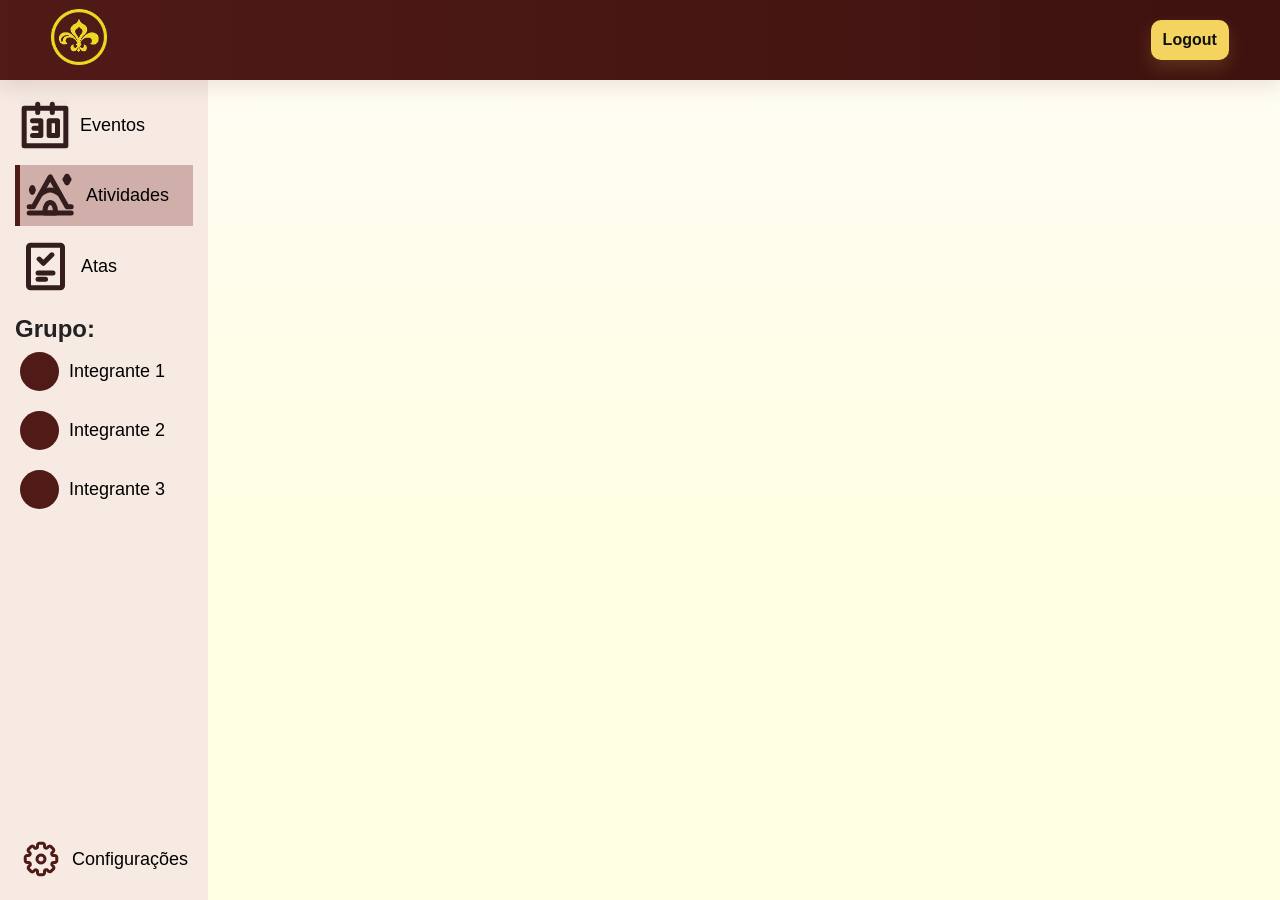
==== public/activities.html @ aef76cf9 "Criar a página de atividades e atas (WIP)" ====
<!DOCTYPE html>
<html lang="pt-br">
<head>
    <meta charset="UTF-8" />
    <meta name="viewport" content="width=device-width, initial-scale=1.0"/>
    <title>Página do Usuário - G.E. Cristo-Rei</title>
    <link rel="stylesheet" href="css/style.css"/>
    <link rel="stylesheet" href="css/user_page.css" />
</head>
<body>
    <header class="barra-navegacao">
        <a href="index.html">
            <img src="img/logo.png" alt="Logotipo G.E. Cristo-Rei">
        </a>
        <div class="botao-login">
            <a href="#" onclick="logout()">Logout</a>
        </div>
    </header>

    <div class="page-content">
        <div class="sidebar">
            <div class="sidebar-content">
                <div class="sidebar-split">
                    <ul class="sidebar-items">
                        <a href="events.html">
                            <li class="sidebar-tab">
                                <img src="/public/img/calendar.svg" alt="Eventos"><span class="sidebar-tab-label">Eventos</span>
                            </li>
                        </a>
                        <a href="activities.html">
                            <li class="sidebar-tab selected-tab">
                                <img src="/public/img/camp.svg" alt="Atividades"><span class="sidebar-tab-label">Atividades</span>
                            </li>
                        </a>
                        <a href="atas.html">
                            <li class="sidebar-tab">
                                <img src="/public/img/document.svg" alt="Atas"><span class="sidebar-tab-label">Atas</span>
                            </li>
                        </a>
                    </ul>
                </div>
                
                <div class="sidebar-split">
                    <h2 class="sidebar-split-title">Grupo:</h2>
                    <ul class="sidebar-items">
                        <a href="#">
                            <li class="sidebar-item">
                                <img src="/public/img/profile-placholder.svg" alt="Perfil"><span>Integrante 1</span>
                            </li>
                        </a>
                        <a href="#">
                            <li class="sidebar-item">
                                <img src="/public/img/profile-placholder.svg" alt="Perfil"><span>Integrante 2</span>
                            </li>
                        </a>
                        <a href="#">
                            <li class="sidebar-item">
                                <img src="/public/img/profile-placholder.svg" alt="Perfil"><span>Integrante 3</span>
                            </li>
                        </a>
                    </ul>
                </div>
                
                <a href="#" style="margin-top: auto;">
                    <div class="settings-button">
                        <img src="/public/img/Setting.png" alt="Settings"><span>Configurações</span>
                    </div>
                </a>
            </div>
        </div>
    
        <main class="main-content">
            
        </main>
    </div>

    <script>
        function logout() {
            window.location.href = 'index.html';
        }
    </script>
</body>
</html>
---- public/css/style.css ----
:root {
  --navbar-height: 80px;
}

/* Reset simples */
* { box-sizing: border-box; margin: 0; padding: 0; }
html, body { height: 100%; }

/* Tipografia e fundo */
body{
  font-family: "Segoe UI", Roboto, Arial, Helvetica, sans-serif;
  background: linear-gradient(180deg,#fffdf5 0%, #FFFFE3 60%);
  color: #222;
  -webkit-font-smoothing:antialiased;
  -moz-osx-font-smoothing:grayscale;
  line-height: 1.45;
}

/* --- Cabeçalho / Navegação --- */
.barra-navegacao{
  height: var(--navbar-height);
  display: flex;
  align-items: center;
  justify-content: space-between;
  gap: 8px;
  padding: 14px 4%;
  background: linear-gradient(90deg,#501A17 0%, #3e120f 100%);
  box-shadow: 0 6px 20px rgba(80,26,23,0.12);
  position: sticky;
  top: 0;
  z-index: 40;
}
.barra-navegacao img{
  height: 56px;
  width: auto;
  object-fit: contain;
}

/* Menu toggle (hidden) */
.menu-toggle {
  display: none;
}

/* Menu lateral para mobile */
.menu-lateral {
  position: fixed;
  top: 0;
  right: -300px;
  width: 280px;
  height: 100vh;
  background: linear-gradient(180deg,#501A17 0%, #3e120f 100%);
  box-shadow: -4px 0 20px rgba(0,0,0,0.3);
  z-index: 50;
  transition: right 0.3s ease;
  padding: 80px 20px 20px;
  display: flex;
  flex-direction: column;
  gap: 20px;
}
.menu-lateral.open {
  right: 0;
}
.menu-lateral .close-btn {
  position: absolute;
  top: 20px;
  right: 20px;
  background: none;
  border: none;
  color: #fff;
  font-size: 24px;
  cursor: pointer;
}

/* Links no menu lateral */
.menu-lateral .link-navegacao {
  color: #fff;
  text-decoration: none;
  padding: 12px 16px;
  border-radius: 8px;
  font-weight: 600;
  transition: background .15s, transform .12s;
  text-align: center;
}
.menu-lateral .link-navegacao:hover {
  background: rgba(255,255,255,0.1);
  transform: translateY(-2px);
}
.menu-lateral .botao-login a {
  display: block;
  background: #F4D35E;
  padding: 12px 16px;
  border-radius: 10px;
  color: #111;
  font-weight: 700;
  text-decoration: none;
  box-shadow: 0 8px 18px rgba(244,211,94,0.16);
  text-align: center;
}

/* Desktop navigation */
.links-navegacao {
  display:flex;
  gap:8px;
  align-items:center;
  margin-left: auto;
  margin-right: 8px;
}

/* estilo dos links da navbar */
.link-navegacao{
  color: #fff;
  text-decoration: none;
  padding: 8px 12px;
  border-radius: 8px;
  font-weight: 600;
  transition: background .15s, transform .12s;
}
.link-navegacao:hover{ background: rgba(255,255,255,0.06); transform: translateY(-2px); }

/* botão de login */
.botao-login a{
  display:inline-block;
  background: #F4D35E;
  padding: 8px 12px;
  border-radius: 10px;
  color: #111;
  font-weight: 700;
  text-decoration: none;
  box-shadow: 0 8px 18px rgba(244,211,94,0.16);
}

/* --- Seção principal --- */

.secao-principal{
  width: 100%;
  display: flex;
  gap: clamp(18px, 4vw, 56px);
  align-items: center;
  padding: clamp(20px, 3.5vw, 48px) clamp(4%, 6vw, 8%);
  margin-top: clamp(28px, 6vh, 72px);
  box-sizing: border-box;
}
.conteudo-principal{
  flex: 1 1 56%;
  background: linear-gradient(180deg, rgba(255,255,255,0.98), rgba(255,255,255,0.92));
  padding: clamp(18px,2.8vw,32px);
  border-radius: 12px;
  box-shadow: 0 12px 28px rgba(0,0,0,0.06);
  align-self: center;
}
.conteudo-principal h1{
  font-size: clamp(20px, 3.4vw, 34px);
  color: #2b2b2b;
  margin-bottom: 8px;
  line-height: 1.06;
  font-weight: 800;
}
.conteudo-principal h2{
  font-size: clamp(14px, 1.6vw, 18px);
  color: #444;
  margin-bottom: 14px;
  font-weight: 500;
}

/* linha de botões */
.linha-botoes{ display:flex; gap:12px; margin-top:8px; }
.botao-primario{
  background:#ff6a1a;
  color:#fff;
  padding:10px 16px;
  border-radius:10px;
  text-decoration:none;
  font-weight:800;
  box-shadow: 0 10px 22px rgba(255,72,0,0.12);
}
.botao-primario:hover{ transform: translateY(-2px); }
.botao-secundario{
  background:transparent;
  color:#501A17;
  padding:10px 16px;
  border-radius:10px;
  text-decoration:none;
  border:2px solid rgba(80,26,23,0.08);
  font-weight:700;
}

/* imagem ao lado d */
.imagem-principal{
  flex: 0 0 36%;
  display:flex;
  justify-content:center;
  align-items:center;
  margin-top: 0; /* removido extra para alinhamento */
  align-self: center;
}
.imagem-principal img{
  width:100%;
  max-width: 420px;
  border-radius: 12px;
 
  display:block;
}

/* divisória visual */
.divisoria{
  background: #501A17;
  height: clamp(40px, 6vh, 64px);
  border-radius: 6px;
}

/* --- Seção carrossel --- */
.secao-carrossel{
  display:flex;
  gap: clamp(20px, 4.5vw, 72px);
  align-items: stretch;
  padding: clamp(18px, 3.5vw, 48px) clamp(4%, 6vw, 8%);
  width: 100%;
  box-sizing: border-box;
}

/* carrossel container */
.carrossel{
  position: relative;
  flex: 1 1 clamp(320px, 58%, 70%);
  min-width: 280px;
  overflow: hidden;
  border-radius: 14px;
  background: linear-gradient(180deg,#ffffff,#fbf9f5);
  box-shadow: 0 14px 36px rgba(0,0,0,0.14);
}

/* faixa (track) */
.faixa-carrossel{
  display:flex;
  transition: transform .45s cubic-bezier(.2,.8,.2,1);
  will-change: transform;
}
/* cada slide ocupa 100% */
.faixa-carrossel img{
  flex: 0 0 100%;
  width: 100%;
  height: clamp(260px, 36vh, 520px);
  object-fit: cover;
  display:block;
}

/* botões anteriores/próximo posicionados */
.anterior, .proximo{
  position: absolute;
  top: 50%;
  transform: translateY(-50%);
  background: rgba(0,0,0,0.55);
  color: #fff;
  border: none;
  width: 44px;
  height: 44px;
  border-radius: 50%;
  cursor: pointer;
  display:flex;
  align-items:center;
  justify-content:center;
  font-weight:700;
  box-shadow: 0 6px 14px rgba(0,0,0,0.2);
  transition: background .12s, transform .12s;
}
.anterior:hover, .proximo:hover{ background: rgba(0,0,0,0.72); transform: translateY(-50%) scale(1.03); }
.anterior{ left: 12px; }
.proximo{ right: 12px; }

/* indicadores (dots) */
.indicadores{
  display:flex;
  gap:10px;
  justify-content:center;
  padding: 10px;
  margin-top: 300px;
}
.indicador{
  width: 12px;
  height: 12px;
  background: #ddd;
  border-radius: 50%;
  border: none;
  cursor: pointer;
  padding: 0;
  transition: transform .16s, background .16s;
}
.indicador.active{ background: #0a74d1; transform: scale(1.12); }

/* painel de texto à direita do carrossel */
.painel-texto{
  flex: 0 1 clamp(260px, 36%, 420px);
  padding: clamp(16px, 2.6vw, 36px);
  display:flex;
  flex-direction: column;
  gap: clamp(8px, 1.2vw, 16px);
  align-items:flex-start;
  justify-content:center;
  background: rgba(255,255,255,0.82);
  border-radius: 12px;
  box-shadow: 0 10px 26px rgba(0,0,0,0.06);
}
.painel-texto h1{ font-size: clamp(18px,2.2vw,28px); margin-bottom:6px; }
.resumo{ color:#444; font-size: 16px; }

/* --- Rodapé --- */
.rodape{
  background: linear-gradient(180deg,#501A17 0%, #3e120f 100%);
  color:#fff;
  padding: 48px 16px;
  border-top: 4px solid rgba(255,255,255,0.04);
  box-shadow: 0 -8px 30px rgba(0,0,0,0.12);
}
.rodape-interno{
  max-width: 1200px;
  margin: 0 auto;
  display:flex;
  gap:28px;
  align-items:flex-start;
  justify-content:space-between;
  flex-wrap:wrap;
}
.marca-rodape{ display:flex; gap:16px; align-items:center; flex:0 1 340px; }
.logo-rodape{ width:92px; height:auto; border-radius:8px; background: rgba(255,255,255,0.04); padding:6px; box-shadow: 0 6px 18px rgba(0,0,0,0.25); }
.texto-marca h3{ margin-bottom:6px; font-size:18px; }
.texto-marca p{ margin:0; color:#fff6e8; font-size:14px; line-height:1.35; max-width:360px; }
.meio-rodape{ display:flex; flex-direction:column; gap:10px; flex:1 1 420px; }
.links-rodape{ display:flex; gap:10px; flex-wrap:wrap; }
.links-rodape a{ color:#fff9e6; text-decoration:none; background:rgba(255,255,255,0.03); padding:8px 12px; border-radius:8px; font-weight:600; }
.links-rodape a:hover{ background: rgba(244,211,94,0.12); color:#fff; transform: translateY(-2px); }
.boletim{ color:#fff3d9; font-size:14px; margin:0; }
.link-acao{ color:#F4D35E; font-weight:700; text-decoration:none; }
.contato-rodape{ flex:0 0 220px; text-align:right; color:#fff9e6; }
.linha-contato{ margin:0 0 8px 0; font-weight:700; letter-spacing:0.4px; }
.contato-rodape a{ color:#F4D35E; text-decoration:none; font-weight:700; }
.contato-rodape p{ margin:6px 0; }

/* pequenas melhorias de acessibilidade/visibilidade */
button:focus, a:focus { outline: 3px solid rgba(10,116,209,0.18); outline-offset: 3px; }

/* Responsividade */
@media (max-width: 1200px){
  .secao-principal, .secao-carrossel{ padding: clamp(18px, 3vw, 48px) clamp(4%, 5vw, 8%); }
  .conteudo-principal{ flex: 1 1 60%; }
  .imagem-principal{ flex: 0 0 34%; }
  .carrossel{ flex: 1 1 60%; }
  .painel-texto{ flex: 0 1 34%; }
}
@media (max-width: 1100px){
  .imagem-principal img { max-width: 360px; }
  .faixa-carrossel img { height: clamp(220px, 30vh, 420px); }
  .painel-texto h1{ font-size: clamp(16px, 2vw, 26px); }
  .resumo{ font-size: 15px; }
}
@media (max-width: 900px){
  .secao-principal, .secao-carrossel{ flex-direction: column; gap:18px; padding: 20px; }
  .conteudo-principal, .imagem-principal, .painel-texto, .carrossel{ width:100%; flex:none; }
  .rodape-interno{ gap:18px; }
  .contato-rodape{ text-align:left; order:3; flex:1 1 100%; }
  .meio-rodape{ order:2; width:100%; }
  .marca-rodape{ order:1; width:100%; justify-content:flex-start; }
  .barra-navegacao{ flex-wrap: wrap; justify-content: space-between; }
  .links-navegacao{ margin-left: 0; margin-right: auto; }
}
@media (max-width: 768px){
  .barra-navegacao{ padding: 10px 4%; position: relative; }
  .barra-navegacao img{ height: 48px; }
  .hamburger{ display: flex; }
  .links-navegacao{ display: none; }
  .botao-login{ display: none; }
  .linha-botoes{ flex-direction: column; gap: 8px; align-items: stretch; }
  .botao-primario, .botao-secundario{ text-align: center; padding: 12px 16px; }
  .faixa-carrossel img{ height: clamp(200px, 25vh, 350px); }
  .painel-texto{ padding: 20px; gap: 12px; }
  .painel-texto h1{ font-size: 20px; }
  .resumo{ font-size: 14px; }
  .rodape{ padding: 32px 16px; }
  .rodape-interno{ flex-direction: column; gap: 20px; align-items: center; text-align: center; }
  .marca-rodape{ flex-direction: column; text-align: center; }
  .meio-rodape{ text-align: center; }
  .links-rodape{ justify-content: center; }
  .contato-rodape{ text-align: center; }
}
@media (max-width: 480px){
  .barra-navegacao{ padding:12px 4%; }
  .logo-rodape{ width:74px; }
  .link-navegacao{ padding:6px 8px; font-size:14px; }
  .conteudo-principal h1{ font-size: 24px; }
  .conteudo-principal h2{ font-size: 16px; }
  .anterior, .proximo{ width: 36px; height: 36px; font-size: 16px; }
  .indicadores{ padding: 8px; }
  .indicador{ width: 10px; height: 10px; }
}

/* Modal */
.modal-overlay {
  display: none;
  position: fixed;
  top: 0;
  left: 0;
  width: 100%;
  height: 100%;
  background-color: rgba(0, 0, 0, 0.5);
  z-index: 10000;
}

.modal-content {
  position: absolute;
  top: 50%;
  left: 50%;
  transform: translate(-50%, -50%);
  background-color: #fff;
  padding: 2rem;
  border-radius: 8px;
  max-width: 500px;
  width: 90%;
  box-shadow: 0 4px 8px rgba(0, 0, 0, 0.1);
}

.modal-close {
  position: absolute;
  top: 10px;
  right: 10px;
  background: none;
  border: none;
  font-size: 2rem;
  cursor: pointer;
  color: #333;
}

.modal-content h2 {
  margin-top: 0;
  color: #333;
}

.modal-content p {
  margin-bottom: 1rem;
  color: #555;
}

.modal-content ul {
  margin-bottom: 1rem;
  padding-left: 1.5rem;
}

.modal-content a {
  color: #007bff;
  text-decoration: none;
}

.modal-content a:hover {
  text-decoration: underline;
}

/* Responsividade adicional */
@media (max-width: 768px) {
  .modal-content {
    padding: 1rem;
  }
}
---- public/css/user_page.css ----
.page-content {
  display: flex;
}

.sidebar {
  position: sticky;
  top: var(--navbar-height);

  height: calc(100vh - var(--navbar-height));
  background-color: #F6EAE2;
  padding: 15px;
  width: fit-content;

  a {
    text-decoration: none;
    color: #000;
  }

  .sidebar-split {
    margin-bottom: 5px;
  }
}

.sidebar-content {
  height: 100%;
  display: flex;
  flex-direction: column;
}

.sidebar-items {
  list-style: none;
  .sidebar-item, .sidebar-tab {
    margin-bottom: 10px;
  }
}

.sidebar-tab, .sidebar-item, .settings-button {
  padding: 5px;
  display: flex;
  align-items: center;
  img {
    margin-right: 10px;
  }

  span {
    font-size: 18px;
  }
}

.selected-tab {
  background-color: #873f3f57;
  border-left: #501A17 5px solid;
}

.main-content {
  margin: 0 auto;
  padding: 30px;
  display: flex;
  flex-direction: column;
}

.events {
  width: fit-content;

  display: flex;
  flex-direction: column;
}

.event-section {
  margin-bottom: 20px;
  display: flex;
  justify-content: space-between;
}

.big-event, .medium-event {
  background-color: #fff;
  border-radius: 16px;
  display: flex;
  flex-direction: column;

  box-shadow: 1px 11px 20px 8px grey;
}

.event-banner-holder {
  display: flex;
  flex-direction: row-reverse;
  img {
    object-fit: cover;
  }
}

.event-banner {
  border-radius: 16px;
}

.event-date {
  margin-top: 30px;
  font-size: 20px;
  padding: 5px;
  background-color: white;
  border-radius: 8px 0 0 8px;

  position: absolute;
  z-index: 1;
}

.event-info {
  width: 100%;
  padding: 10px;
}

.event-title {

}

.event-description {
  text-justify: justify;
}
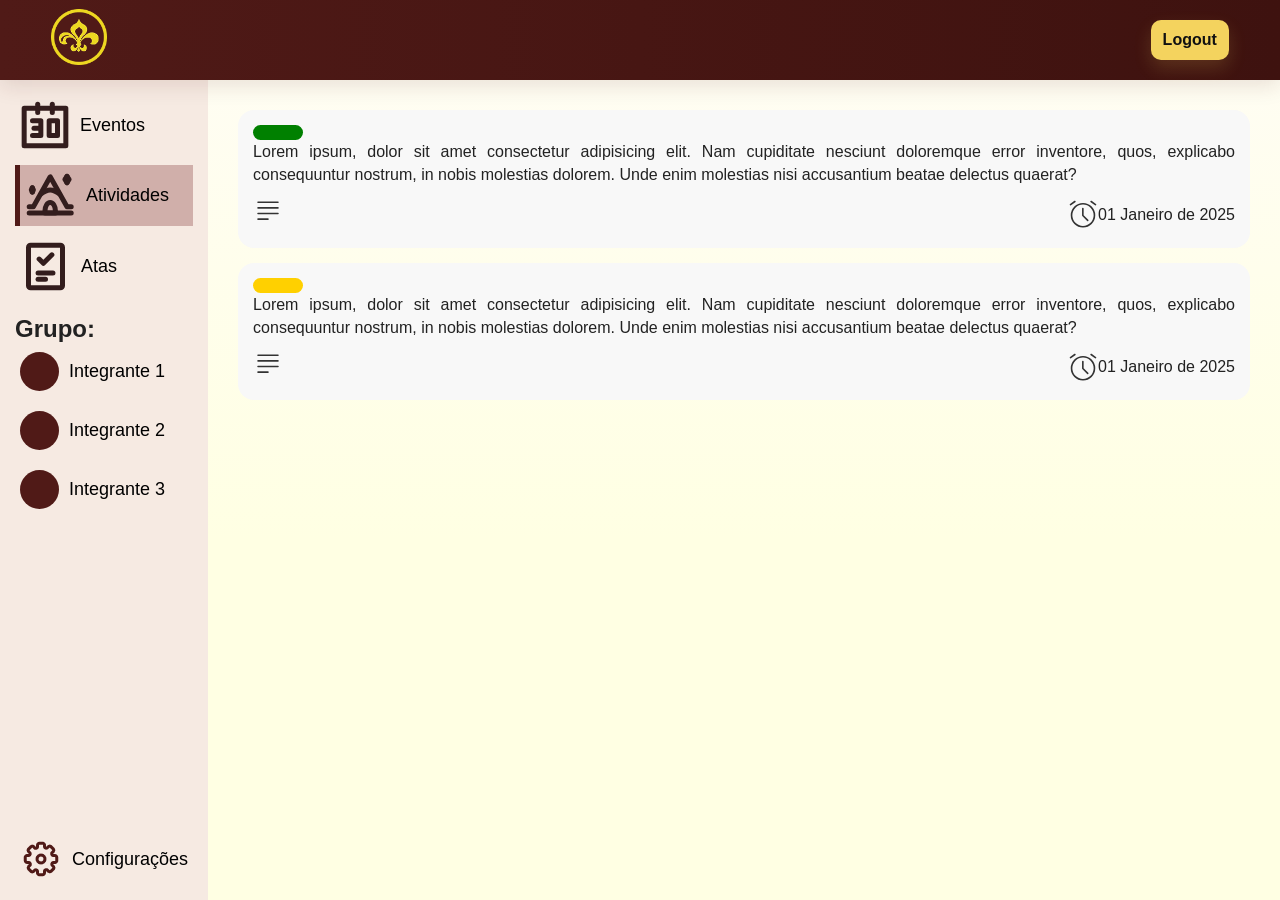
==== commit af815e63: "Feat: Event detail + Activities page" ====
--- a/public/activities.html
+++ b/public/activities.html
@@ -6,6 +6,7 @@
     <title>Página do Usuário - G.E. Cristo-Rei</title>
     <link rel="stylesheet" href="css/style.css"/>
     <link rel="stylesheet" href="css/user_page.css" />
+    <link rel="stylesheet" href="css/activities.css" />
 </head>
 <body>
     <header class="barra-navegacao">
@@ -70,7 +71,38 @@
         </div>
     
         <main class="main-content">
-            
+            <div class="activities">
+                <div class="activity-card">
+                    <span class="activity-priority high"></span>
+                    <p class="activity-content">
+                        Lorem ipsum, dolor sit amet consectetur adipisicing elit. Nam cupiditate nesciunt doloremque error inventore, quos, explicabo consequuntur nostrum, in nobis molestias dolorem. Unde enim molestias nisi accusantium beatae delectus quaerat?
+                    </p>
+                    <div class="activity-info">
+                        <a href="">
+                            <img class="activity-icon" src="/public/img/list-add.svg" alt="Ler mais">
+                        </a>
+                        <div class="activity-date">
+                            <img class="activity-icon" src="/public/img/clock.svg" alt="">
+                            <span>01 Janeiro de 2025</span>
+                        </div>
+                    </div>
+                </div>
+                <div class="activity-card">
+                    <span class="activity-priority low"></span>
+                    <p class="activity-content">
+                        Lorem ipsum, dolor sit amet consectetur adipisicing elit. Nam cupiditate nesciunt doloremque error inventore, quos, explicabo consequuntur nostrum, in nobis molestias dolorem. Unde enim molestias nisi accusantium beatae delectus quaerat?
+                    </p>
+                    <div class="activity-info">
+                        <a href="">
+                            <img class="activity-icon" src="/public/img/list-add.svg" alt="Ler mais">
+                        </a>
+                        <div class="activity-date">
+                            <img class="activity-icon" src="/public/img/clock.svg" alt="">
+                            <span>01 Janeiro de 2025</span>
+                        </div>
+                    </div>
+                </div>
+            </div>
         </main>
     </div>
 
--- a/public/css/user_page.css
+++ b/public/css/user_page.css
@@ -73,6 +73,24 @@
   justify-content: space-between;
 }
 
+.event-link {
+  text-decoration: none;
+  color: inherit;
+}
+
+.event-detail {
+  display: flex;
+  flex-direction: column;
+  .event-banner {
+    width: 100%;
+    border-radius: 0;
+  }
+
+  .event-title {
+    text-align: center;
+  }
+}
+
 .big-event, .medium-event {
   background-color: #fff;
   border-radius: 16px;
@@ -115,5 +133,5 @@
 }
 
 .event-description {
-  text-justify: justify;
+  text-align: justify;
 }
--- a/public/css/activities.css
+++ b/public/css/activities.css
@@ -0,0 +1,47 @@
+.activities {
+    display: flex;
+    flex-direction: column;
+}
+
+.activity-card {
+    background-color: #f8f8f8;
+    display: flex;
+    flex-direction: column;
+    margin-bottom: 15px;
+    padding: 15px;
+    border-radius: 16px;
+}
+
+.activity-priority {
+    width: 50px;
+    height: 15px;
+    border-radius: 8px;
+    background-color: black;
+}
+
+.low {
+    background-color: rgb(255, 208, 0);
+}
+
+.high {
+    background-color: green;
+}
+
+.activity-content {
+    text-align: justify;
+    margin-bottom: 10px;
+}
+
+.activity-icon {
+    width: 30px;
+}
+
+.activity-info {
+    display: flex;
+    justify-content: space-between;
+}
+
+.activity-date {
+    display: flex;
+    align-items: center;
+}
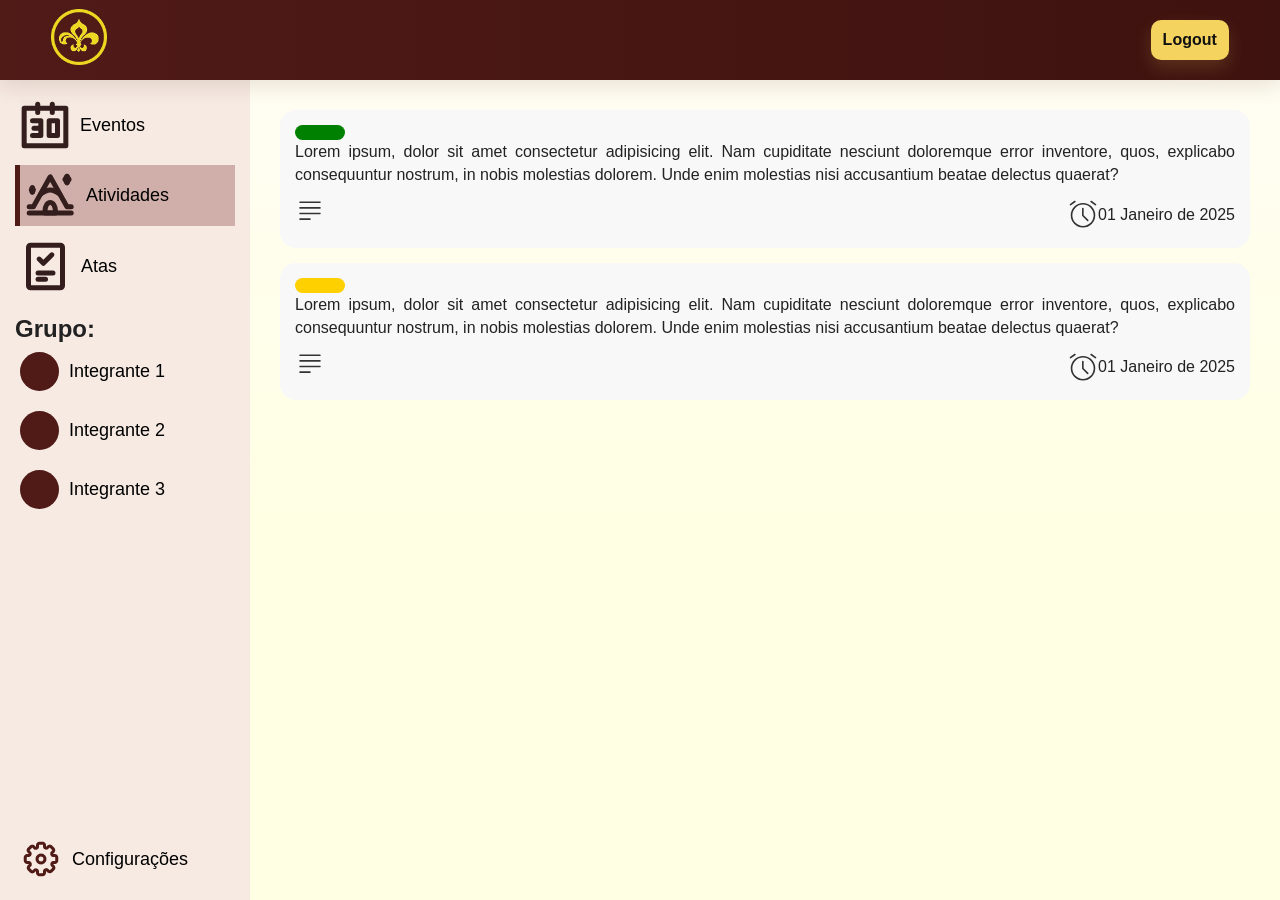
==== commit 64147ba9: "Feat: Responsivity for user dashboard" ====
--- a/public/activities.html
+++ b/public/activities.html
@@ -6,10 +6,11 @@
     <title>Página do Usuário - G.E. Cristo-Rei</title>
     <link rel="stylesheet" href="css/style.css"/>
     <link rel="stylesheet" href="css/user_page.css" />
-    <link rel="stylesheet" href="css/activities.css" />
+    <link rel="stylesheet" href="css/user/activities.css" />
 </head>
 <body>
     <header class="barra-navegacao">
+        <button class="open-sidebar-button" onclick="openNav()" id="sidebar-toggle"><img src="/public/img/menu.svg" alt="Menu"></button>
         <a href="index.html">
             <img src="img/logo.png" alt="Logotipo G.E. Cristo-Rei">
         </a>
@@ -19,7 +20,7 @@
     </header>
 
     <div class="page-content">
-        <div class="sidebar">
+        <div class="sidebar" id="sidebar">
             <div class="sidebar-content">
                 <div class="sidebar-split">
                     <ul class="sidebar-items">
@@ -111,5 +112,20 @@
             window.location.href = 'index.html';
         }
     </script>
+    <script>
+        let SidebarToggle = document.getElementById("sidebar-toggle");
+        function openNav() {
+            SidebarToggle.onclick = closeNav;
+            document.getElementById("sidebar").style.width = "250px";
+            document.getElementById("sidebar").style.display = "inherit";
+        }
+
+        function closeNav() {
+            SidebarToggle.onclick = openNav;
+            document.getElementById("sidebar").style.width = "0";
+            document.getElementById("sidebar").style.display = "none";
+            document.getElementById("main").style.marginLeft = "0";
+        }
+    </script>
 </body>
 </html>
--- a/public/css/style.css
+++ b/public/css/style.css
@@ -238,8 +238,8 @@
 /* cada slide ocupa 100% */
 .faixa-carrossel img{
   flex: 0 0 100%;
-  width: 100%;
-  height: clamp(260px, 36vh, 520px);
+  width: 100px;
+  /* height: clamp(260px, 36vh, 520px); */
   object-fit: cover;
   display:block;
 }
@@ -273,7 +273,6 @@
   gap:10px;
   justify-content:center;
   padding: 10px;
-  margin-top: 300px;
 }
 .indicador{
   width: 12px;
@@ -291,6 +290,7 @@
 .painel-texto{
   flex: 0 1 clamp(260px, 36%, 420px);
   padding: clamp(16px, 2.6vw, 36px);
+  margin-bottom: auto;
   display:flex;
   flex-direction: column;
   gap: clamp(8px, 1.2vw, 16px);
--- a/public/css/user_page.css
+++ b/public/css/user_page.css
@@ -1,16 +1,27 @@
+:root {
+  --sidebar-width: 250px
+}
+
+.barra-navegacao {
+  position: fixed;
+  width: 100%;
+}
 
 .page-content {
+  position: absolute;
+  width: 100%;
+  top: var(--navbar-height);
   display: flex;
 }
 
 .sidebar {
-  position: sticky;
+  width: 250px;
+  position: fixed;
   top: var(--navbar-height);
 
   height: calc(100vh - var(--navbar-height));
   background-color: #F6EAE2;
   padding: 15px;
-  width: fit-content;
 
   a {
     text-decoration: none;
@@ -55,83 +66,48 @@
 
 .main-content {
   margin: 0 auto;
+  margin-left: var(--sidebar-width);
   padding: 30px;
   display: flex;
   flex-direction: column;
 }
 
-.events {
-  width: fit-content;
+.open-sidebar-button, .close-sidebar-button {
+  background-color: transparent;
+  border: none;
 
-  display: flex;
-  flex-direction: column;
+  display: none;
 }
 
-.event-section {
-  margin-bottom: 20px;
-  display: flex;
-  justify-content: space-between;
-}
-
-.event-link {
-  text-decoration: none;
-  color: inherit;
-}
-
-.event-detail {
-  display: flex;
-  flex-direction: column;
-  .event-banner {
-    width: 100%;
-    border-radius: 0;
-  }
-
-  .event-title {
-    text-align: center;
+.open-sidebar-button {
+  img {
+    filter: invert();
   }
 }
 
-.big-event, .medium-event {
-  background-color: #fff;
-  border-radius: 16px;
-  display: flex;
-  flex-direction: column;
+@media (max-width: 700px) {
+  .open-sidebar-button, .close-sidebar-button {
+    display: inherit;
+  }
 
-  box-shadow: 1px 11px 20px 8px grey;
-}
+  .page-content {
+    display: block;
+  }
 
-.event-banner-holder {
-  display: flex;
-  flex-direction: row-reverse;
-  img {
-    object-fit: cover;
+  .main-content {
+    margin: 0 auto;
   }
-}
 
-.event-banner {
-  border-radius: 16px;
-}
+  .sidebar {
+    overflow-y: scroll;
+    z-index: 1;
+    display: none;
+    /* top: 0; */
+    margin: 0;
+    position: fixed;
+  }
 
-.event-date {
-  margin-top: 30px;
-  font-size: 20px;
-  padding: 5px;
-  background-color: white;
-  border-radius: 8px 0 0 8px;
-
-  position: absolute;
-  z-index: 1;
-}
-
-.event-info {
-  width: 100%;
-  padding: 10px;
-}
-
-.event-title {
-
-}
-
-.event-description {
-  text-align: justify;
+  .event-section {
+    flex-wrap: wrap;
+  }
 }
--- a/public/css/user/activities.css
+++ b/public/css/user/activities.css
@@ -0,0 +1,47 @@
+.activities {
+    display: flex;
+    flex-direction: column;
+}
+
+.activity-card {
+    background-color: #f8f8f8;
+    display: flex;
+    flex-direction: column;
+    margin-bottom: 15px;
+    padding: 15px;
+    border-radius: 16px;
+}
+
+.activity-priority {
+    width: 50px;
+    height: 15px;
+    border-radius: 8px;
+    background-color: black;
+}
+
+.low {
+    background-color: rgb(255, 208, 0);
+}
+
+.high {
+    background-color: green;
+}
+
+.activity-content {
+    text-align: justify;
+    margin-bottom: 10px;
+}
+
+.activity-icon {
+    width: 30px;
+}
+
+.activity-info {
+    display: flex;
+    justify-content: space-between;
+}
+
+.activity-date {
+    display: flex;
+    align-items: center;
+}
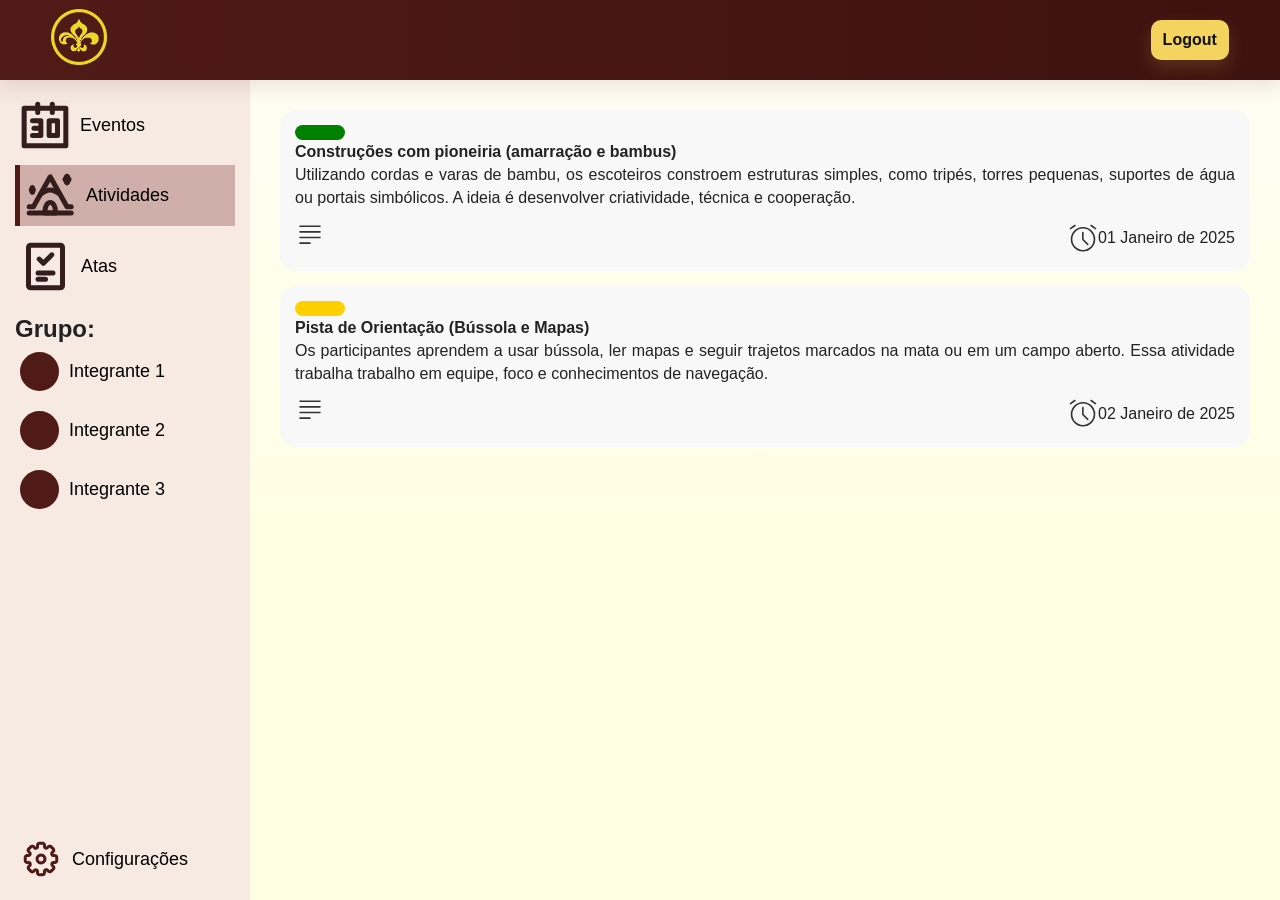
==== commit 07ca8b7b: "arrumei os textos" ====
--- a/public/activities.html
+++ b/public/activities.html
@@ -10,7 +10,6 @@
 </head>
 <body>
     <header class="barra-navegacao">
-        <button class="open-sidebar-button" onclick="openNav()" id="sidebar-toggle"><img src="/public/img/menu.svg" alt="Menu"></button>
         <a href="index.html">
             <img src="img/logo.png" alt="Logotipo G.E. Cristo-Rei">
         </a>
@@ -20,7 +19,7 @@
     </header>
 
     <div class="page-content">
-        <div class="sidebar" id="sidebar">
+        <div class="sidebar">
             <div class="sidebar-content">
                 <div class="sidebar-split">
                     <ul class="sidebar-items">
@@ -76,7 +75,8 @@
                 <div class="activity-card">
                     <span class="activity-priority high"></span>
                     <p class="activity-content">
-                        Lorem ipsum, dolor sit amet consectetur adipisicing elit. Nam cupiditate nesciunt doloremque error inventore, quos, explicabo consequuntur nostrum, in nobis molestias dolorem. Unde enim molestias nisi accusantium beatae delectus quaerat?
+                        <strong>Construções com pioneiria (amarração e bambus)</strong><br>
+                        Utilizando cordas e varas de bambu, os escoteiros constroem estruturas simples, como tripés, torres pequenas, suportes de água ou portais simbólicos. A ideia é desenvolver criatividade, técnica e cooperação.
                     </p>
                     <div class="activity-info">
                         <a href="">
@@ -91,7 +91,8 @@
                 <div class="activity-card">
                     <span class="activity-priority low"></span>
                     <p class="activity-content">
-                        Lorem ipsum, dolor sit amet consectetur adipisicing elit. Nam cupiditate nesciunt doloremque error inventore, quos, explicabo consequuntur nostrum, in nobis molestias dolorem. Unde enim molestias nisi accusantium beatae delectus quaerat?
+                        <strong>Pista de Orientação (Bússola e Mapas)</strong><br>
+                        Os participantes aprendem a usar bússola, ler mapas e seguir trajetos marcados na mata ou em um campo aberto. Essa atividade trabalha trabalho em equipe, foco e conhecimentos de navegação.
                     </p>
                     <div class="activity-info">
                         <a href="">
@@ -99,7 +100,7 @@
                         </a>
                         <div class="activity-date">
                             <img class="activity-icon" src="/public/img/clock.svg" alt="">
-                            <span>01 Janeiro de 2025</span>
+                            <span>02 Janeiro de 2025</span>
                         </div>
                     </div>
                 </div>
@@ -112,20 +113,5 @@
             window.location.href = 'index.html';
         }
     </script>
-    <script>
-        let SidebarToggle = document.getElementById("sidebar-toggle");
-        function openNav() {
-            SidebarToggle.onclick = closeNav;
-            document.getElementById("sidebar").style.width = "250px";
-            document.getElementById("sidebar").style.display = "inherit";
-        }
-
-        function closeNav() {
-            SidebarToggle.onclick = openNav;
-            document.getElementById("sidebar").style.width = "0";
-            document.getElementById("sidebar").style.display = "none";
-            document.getElementById("main").style.marginLeft = "0";
-        }
-    </script>
 </body>
 </html>
--- a/public/css/style.css
+++ b/public/css/style.css
@@ -210,6 +210,7 @@
 
 /* --- Seção carrossel --- */
 .secao-carrossel{
+  justify-content: space-evenly;
   display:flex;
   gap: clamp(20px, 4.5vw, 72px);
   align-items: stretch;
@@ -223,6 +224,8 @@
   position: relative;
   flex: 1 1 clamp(320px, 58%, 70%);
   min-width: 280px;
+  height: fit-content;
+  max-width: 800px;
   overflow: hidden;
   border-radius: 14px;
   background: linear-gradient(180deg,#ffffff,#fbf9f5);
@@ -348,7 +351,7 @@
 }
 @media (max-width: 1100px){
   .imagem-principal img { max-width: 360px; }
-  .faixa-carrossel img { height: clamp(220px, 30vh, 420px); }
+  /* .faixa-carrossel img { height: clamp(220px, 30vh, 420px); } */
   .painel-texto h1{ font-size: clamp(16px, 2vw, 26px); }
   .resumo{ font-size: 15px; }
 }
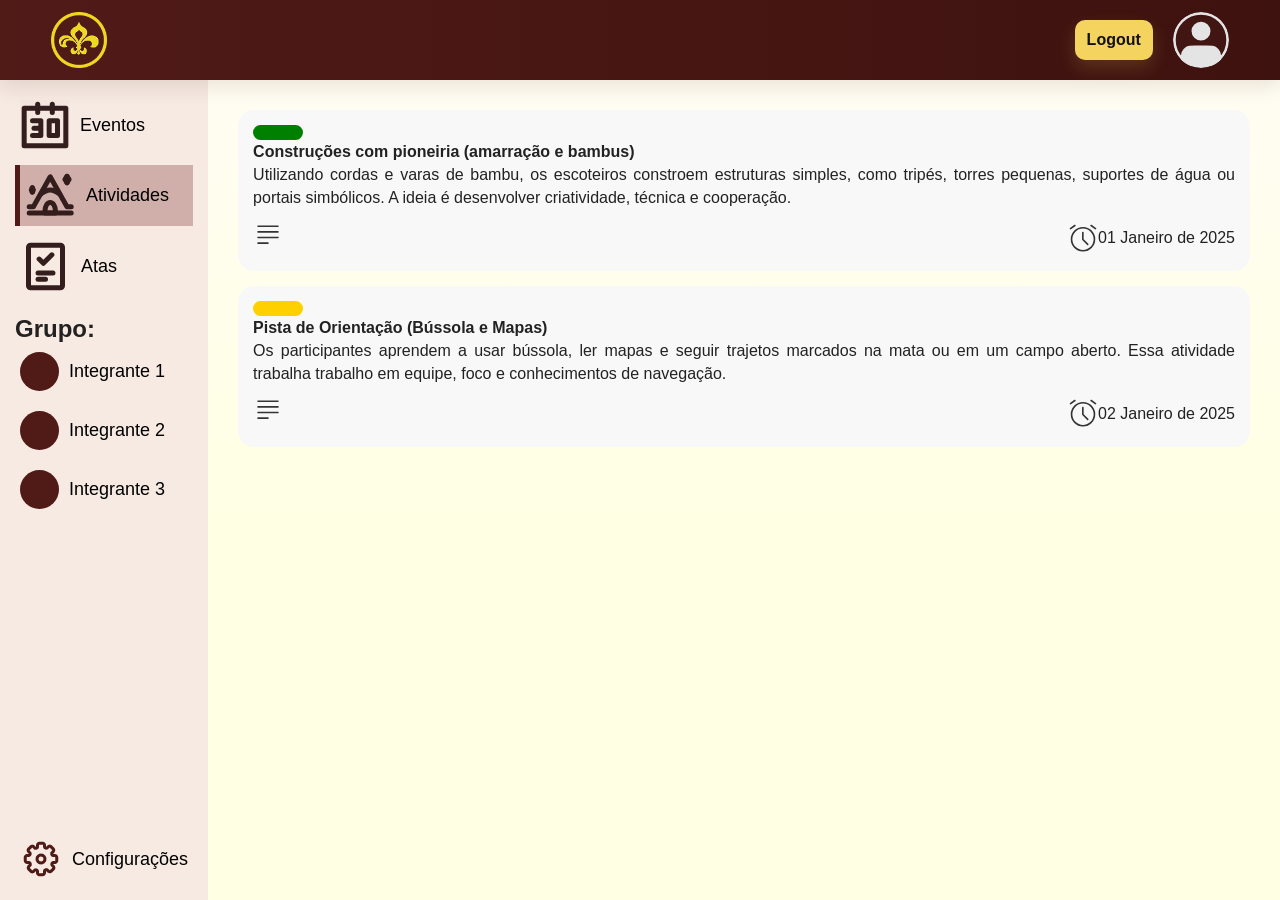
==== commit f7a194c3: "Add profile icon on user dashboard" ====
--- a/public/activities.html
+++ b/public/activities.html
@@ -10,16 +10,20 @@
 </head>
 <body>
     <header class="barra-navegacao">
-        <a href="index.html">
+        <button class="open-sidebar-button" onclick="openNav()" id="sidebar-toggle"><img src="/public/img/menu.svg" alt="Menu"></button>
+        <a href="index.html" class="navbar-logo">
             <img src="img/logo.png" alt="Logotipo G.E. Cristo-Rei">
         </a>
-        <div class="botao-login">
-            <a href="#" onclick="logout()">Logout</a>
+        <div class="profile-buttons">
+            <div class="botao-login">
+                <a href="#" onclick="logout()">Logout</a>
+            </div>
+            <img src="/public/img/profile-icon.svg" alt="Perfil">
         </div>
     </header>
 
     <div class="page-content">
-        <div class="sidebar">
+        <div class="sidebar" id="sidebar">
             <div class="sidebar-content">
                 <div class="sidebar-split">
                     <ul class="sidebar-items">
@@ -113,5 +117,20 @@
             window.location.href = 'index.html';
         }
     </script>
+    <script>
+        let SidebarToggle = document.getElementById("sidebar-toggle");
+        function openNav() {
+            SidebarToggle.onclick = closeNav;
+            document.getElementById("sidebar").style.width = "250px";
+            document.getElementById("sidebar").style.display = "inherit";
+        }
+
+        function closeNav() {
+            SidebarToggle.onclick = openNav;
+            document.getElementById("sidebar").style.width = "0";
+            document.getElementById("sidebar").style.display = "none";
+            document.getElementById("main").style.marginLeft = "0";
+        }
+    </script>
 </body>
 </html>
--- a/public/css/style.css
+++ b/public/css/style.css
@@ -370,7 +370,7 @@
   .barra-navegacao img{ height: 48px; }
   .hamburger{ display: flex; }
   .links-navegacao{ display: none; }
-  .botao-login{ display: none; }
+  /* .botao-login{ display: none; } */
   .linha-botoes{ flex-direction: column; gap: 8px; align-items: stretch; }
   .botao-primario, .botao-secundario{ text-align: center; padding: 12px 16px; }
   .faixa-carrossel img{ height: clamp(200px, 25vh, 350px); }
@@ -461,3 +461,7 @@
     padding: 1rem;
   }
 }
+
+.navbar-logo {
+    display: flex;
+}
--- a/public/css/user_page.css
+++ b/public/css/user_page.css
@@ -5,6 +5,12 @@
 .barra-navegacao {
   position: fixed;
   width: 100%;
+}
+
+.profile-buttons {
+  display: flex;
+  align-items: center;
+  gap: 20px;
 }
 
 .page-content {
@@ -16,8 +22,8 @@
 
 .sidebar {
   width: 250px;
-  position: fixed;
   top: var(--navbar-height);
+  position: sticky;
 
   height: calc(100vh - var(--navbar-height));
   background-color: #F6EAE2;
@@ -66,7 +72,6 @@
 
 .main-content {
   margin: 0 auto;
-  margin-left: var(--sidebar-width);
   padding: 30px;
   display: flex;
   flex-direction: column;
@@ -74,10 +79,12 @@
 
 .open-sidebar-button, .close-sidebar-button {
   background-color: transparent;
-  border: none;
+  border: 3px solid white;
+  border-radius: 16px;
 
   display: none;
 }
+
 
 .open-sidebar-button {
   img {
@@ -86,6 +93,11 @@
 }
 
 @media (max-width: 700px) {
+  .navbar-logo {
+    margin-right: auto;
+    align-items: center;
+  }
+
   .open-sidebar-button, .close-sidebar-button {
     display: inherit;
   }
@@ -96,6 +108,7 @@
 
   .main-content {
     margin: 0 auto;
+    /* margin-left: var(--sidebar-width); */
   }
 
   .sidebar {
